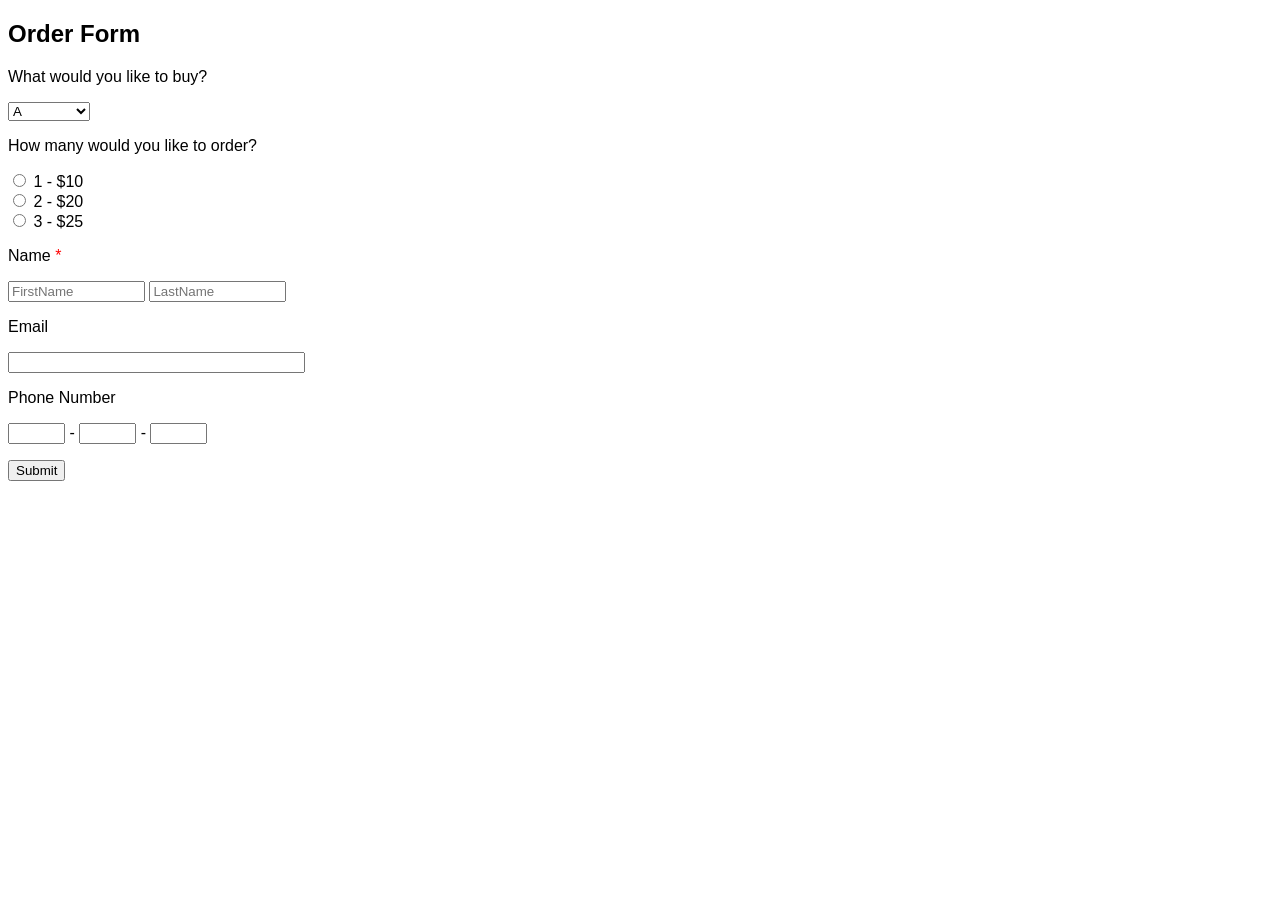
==== simpleform.html @ b94a9e9b "Add files via upload" ====
<!DOCTYPE html>
<html lang="vi">
<head>
    <meta charset="UTF-8">
    <title>Simple Form</title>
    <style>
        .wufoo {
            font-family: "Lucida Grande", "Lucida Sans Unicode", Tahoma, sans-serif;
        }
    </style>
</head>
<body>
    <form method="get" action="simpleform.html" class="wufoo">
        <h2>Order Form</h2>
        
        <p>What would you like to buy?</p>
        <select>
            <option value="">A</option>
            <option>B (+ 0.5$)</option>
            <option>C (+ 0.5$)</option>
        </select>

        <p>How many would you like to order?</p>
        <input type="radio" name="rd"/> 1 - $10 <br/>
        <input type="radio" name="rd"/> 2 - $20 <br/>
        <input type="radio" name="rd"/> 3 - $25 <br/>

        <p>Name <span style="color: red">*</span></p>
        <input type="text" name="firstname" placeholder="FirstName" size="15"/>
        <input type="text" name="lastname" placeholder="LastName" size="15"/>

        <p>Email</p>
        <input type="text" name="email" size="35"/>

        <p>Phone Number</p>
        <input type="text" name="phone1" size="5"/> -
        <input type="text" name="phone2" size="5"/> -
        <input type="text" name="phone3" size="5"/>

        <p><input type="submit" name="btSubmit" value="Submit"/></p>
    </form>
</body>
</html>
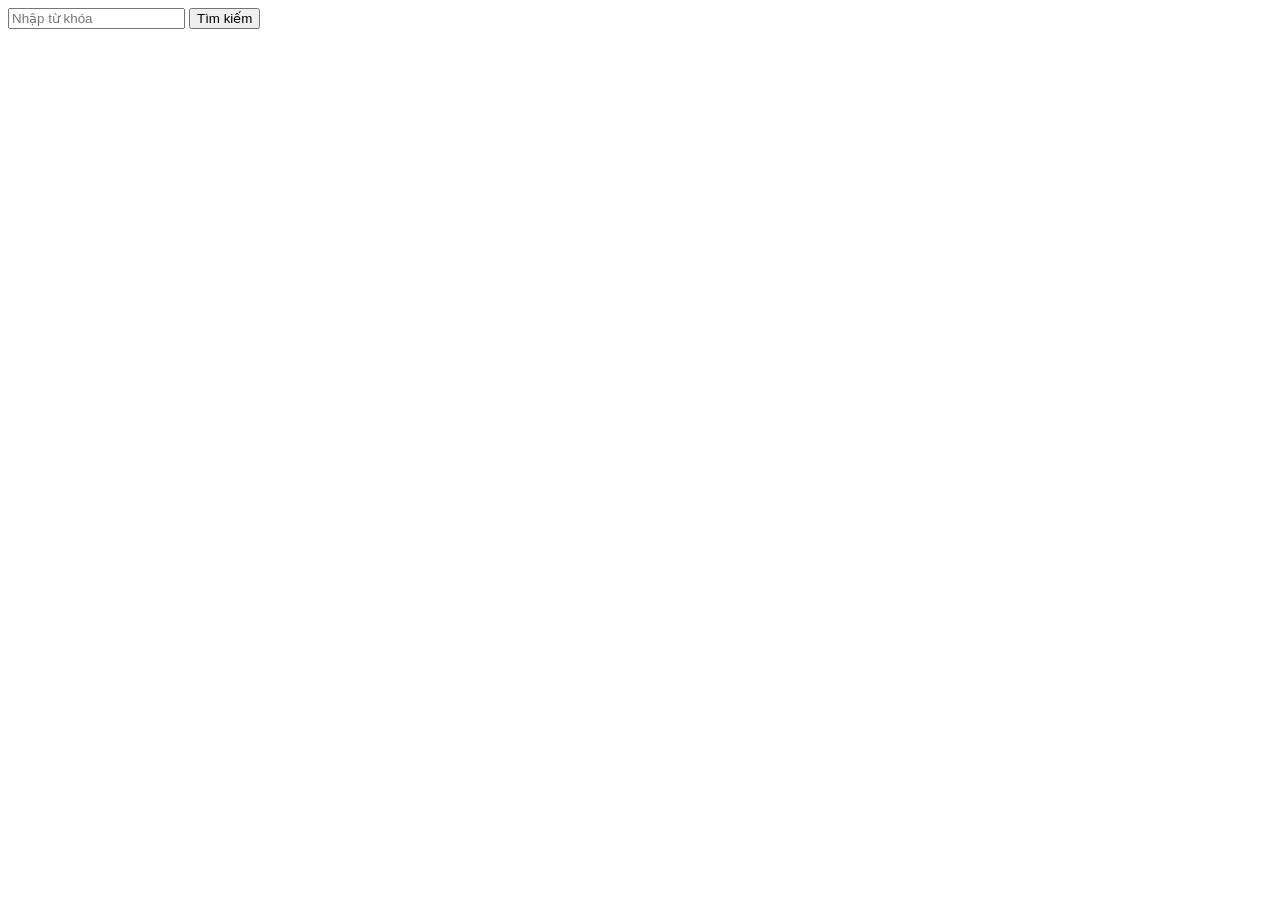
==== commit 1d528d1a: "Add files via upload" ====
--- a/simpleform.html
+++ b/simpleform.html
@@ -1,43 +1,13 @@
 <!DOCTYPE html>
 <html lang="vi">
 <head>
-    <meta charset="UTF-8">
-    <title>Simple Form</title>
-    <style>
-        .wufoo {
-            font-family: "Lucida Grande", "Lucida Sans Unicode", Tahoma, sans-serif;
-        }
-    </style>
+    <meta charset="utf-8">
+    <title>Form Tìm kiếm</title>
 </head>
 <body>
-    <form method="get" action="simpleform.html" class="wufoo">
-        <h2>Order Form</h2>
-        
-        <p>What would you like to buy?</p>
-        <select>
-            <option value="">A</option>
-            <option>B (+ 0.5$)</option>
-            <option>C (+ 0.5$)</option>
-        </select>
-
-        <p>How many would you like to order?</p>
-        <input type="radio" name="rd"/> 1 - $10 <br/>
-        <input type="radio" name="rd"/> 2 - $20 <br/>
-        <input type="radio" name="rd"/> 3 - $25 <br/>
-
-        <p>Name <span style="color: red">*</span></p>
-        <input type="text" name="firstname" placeholder="FirstName" size="15"/>
-        <input type="text" name="lastname" placeholder="LastName" size="15"/>
-
-        <p>Email</p>
-        <input type="text" name="email" size="35"/>
-
-        <p>Phone Number</p>
-        <input type="text" name="phone1" size="5"/> -
-        <input type="text" name="phone2" size="5"/> -
-        <input type="text" name="phone3" size="5"/>
-
-        <p><input type="submit" name="btSubmit" value="Submit"/></p>
+    <form action="https://www.google.com.vn/search" method="GET"> 
+        <input type="text" name="q" placeholder="Nhập từ khóa"/>
+        <input type="submit" value="Tìm kiếm"/>
     </form>
 </body>
 </html>
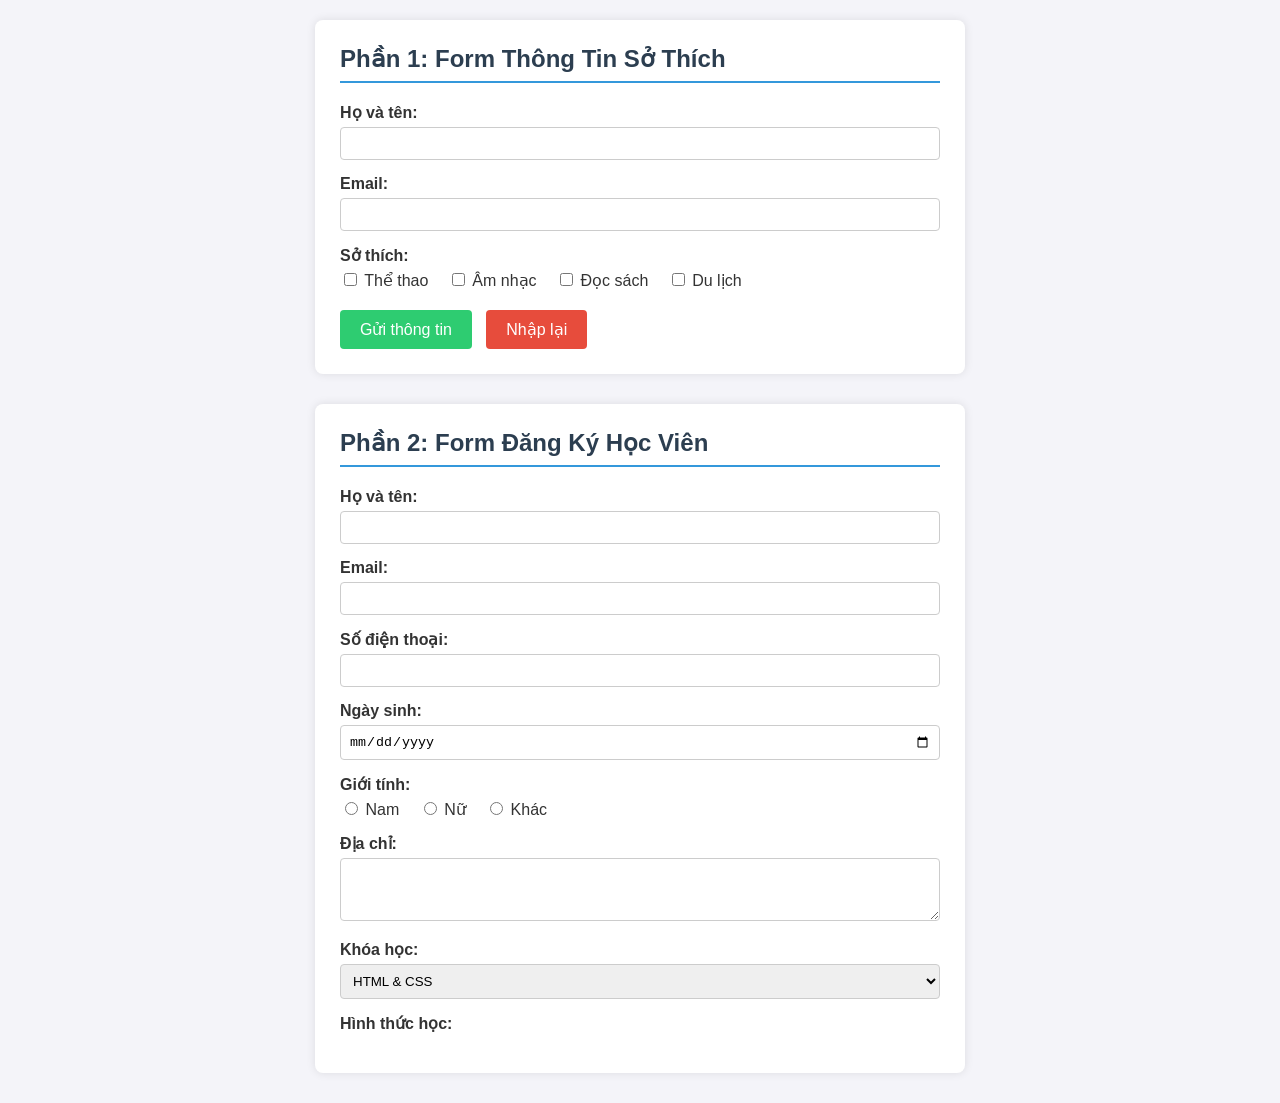
==== commit 18819596: "Add files via upload" ====
--- a/simpleform.html
+++ b/simpleform.html
@@ -1,13 +1,175 @@
 <!DOCTYPE html>
 <html lang="vi">
 <head>
-    <meta charset="utf-8">
-    <title>Form Tìm kiếm</title>
+    <meta charset="UTF-8">
+    <meta name="viewport" content="width=device-width, initial-scale=1.0">
+    <title>Bài tập Tạo Form Đơn Giản</title>
+    <style>
+        body {
+            font-family: Arial, sans-serif;
+            background-color: #f4f4f9;
+            margin: 20px;
+            color: #333;
+        }
+        .form-container {
+            background-color: #ffffff;
+            max-width: 600px;
+            margin: 0 auto 30px auto;
+            padding: 25px;
+            border-radius: 8px;
+            box-shadow: 0 0 10px rgba(0,0,0,0.1);
+        }
+        h2 {
+            color: #2c3e50;
+            border-bottom: 2px solid #3498db;
+            padding-bottom: 8px;
+            margin-top: 0;
+        }
+        .form-group {
+            margin-bottom: 15px;
+        }
+        label {
+            display: block;
+            font-weight: bold;
+            margin-bottom: 5px;
+        }
+        .inline-label {
+            display: inline;
+            font-weight: normal;
+            margin-right: 15px;
+        }
+        input[type="text"],
+        input[type="email"],
+        input[type="date"],
+        select,
+        textarea {
+            width: 100%;
+            padding: 8px;
+            border: 1px solid #ccc;
+            border-radius: 4px;
+            box-sizing: border-box;
+        }
+        textarea {
+            resize: vertical;
+        }
+        .btn-group {
+            margin-top: 20px;
+        }
+        button[type="submit"] {
+            background-color: #2ecc71;
+            color: white;
+            padding: 10px 20px;
+            border: none;
+            border-radius: 4px;
+            cursor: pointer;
+            font-size: 16px;
+        }
+        button[type="submit"]:hover {
+            background-color: #27ae60;
+        }
+        button[type="reset"] {
+            background-color: #e74c3c;
+            color: white;
+            padding: 10px 20px;
+            border: none;
+            border-radius: 4px;
+            cursor: pointer;
+            font-size: 16px;
+            margin-left: 10px;
+        }
+        button[type="reset"]:hover {
+            background-color: #c0392b;
+        }
+    </style>
 </head>
 <body>
-    <form action="https://www.google.com.vn/search" method="GET"> 
-        <input type="text" name="q" placeholder="Nhập từ khóa"/>
-        <input type="submit" value="Tìm kiếm"/>
-    </form>
-</body>
-</html>+
+    <!-- PHẦN 1: FORM CƠ BẢN -->
+    <div class="form-container">
+        <h2>Phần 1: Form Thông Tin Sở Thích</h2>
+        <form action="#" method="POST">
+            <div class="form-group">
+                <label for="yourname">Họ và tên:</label>
+                <input type="text" id="yourname" name="yourname" required>
+            </div>
+
+            <div class="form-group">
+                <label for="email_p1">Email:</label>
+                <input type="email" id="email_p1" name="email" required>
+            </div>
+
+            <div class="form-group">
+                <label>Sở thích:</label>
+                <input type="checkbox" id="thethao" name="hobby" value="thethao">
+                <label for="thethao" class="inline-label">Thể thao</label>
+
+                <input type="checkbox" id="amnhac" name="hobby" value="amnhac">
+                <label for="amnhac" class="inline-label">Âm nhạc</label>
+
+                <input type="checkbox" id="dolsach" name="hobby" value="dolsach">
+                <label for="dolsach" class="inline-label">Đọc sách</label>
+
+                <input type="checkbox" id="dulich" name="hobby" value="dulich">
+                <label for="dulich" class="inline-label">Du lịch</label>
+            </div>
+
+            <div class="btn-group">
+                <button type="submit">Gửi thông tin</button>
+                <button type="reset">Nhập lại</button>
+            </div>
+        </form>
+    </div>
+
+    <!-- PHẦN 2: FORM ĐĂNG KÝ HỌC VIÊN -->
+    <div class="form-container">
+        <h2>Phần 2: Form Đăng Ký Học Viên</h2>
+        <form action="#" method="POST">
+            <div class="form-group">
+                <label for="fullname">Họ và tên:</label>
+                <input type="text" id="fullname" name="fullname" required>
+            </div>
+
+            <div class="form-group">
+                <label for="email_p2">Email:</label>
+                <input type="email" id="email_p2" name="email" required>
+            </div>
+
+            <div class="form-group">
+                <label for="phone">Số điện thoại:</label>
+                <input type="text" id="phone" name="phone">
+            </div>
+
+            <div class="form-group">
+                <label for="birthday">Ngày sinh:</label>
+                <input type="date" id="birthday" name="birthday">
+            </div>
+
+            <div class="form-group">
+                <label>Giới tính:</label>
+                <input type="radio" id="male" name="gender" value="Nam">
+                <label for="male" class="inline-label">Nam</label>
+
+                <input type="radio" id="female" name="gender" value="Nữ">
+                <label for="female" class="inline-label">Nữ</label>
+
+                <input type="radio" id="other" name="gender" value="Khác">
+                <label for="other" class="inline-label">Khác</label>
+            </div>
+
+            <div class="form-group">
+                <label for="address">Địa chỉ:</label>
+                <textarea id="address" name="address" rows="3"></textarea>
+            </div>
+
+            <div class="form-group">
+                <label for="course">Khóa học:</label>
+                <select id="course" name="course">
+                    <option value="HTML & CSS">HTML & CSS</option>
+                    <option value="JavaScript">JavaScript</option>
+                    <option value="Java">Java</option>
+                    <option value="Python">Python</option>
+                </select>
+            </div>
+
+            <div class="form-group">
+                <label>Hình thức học:</label>
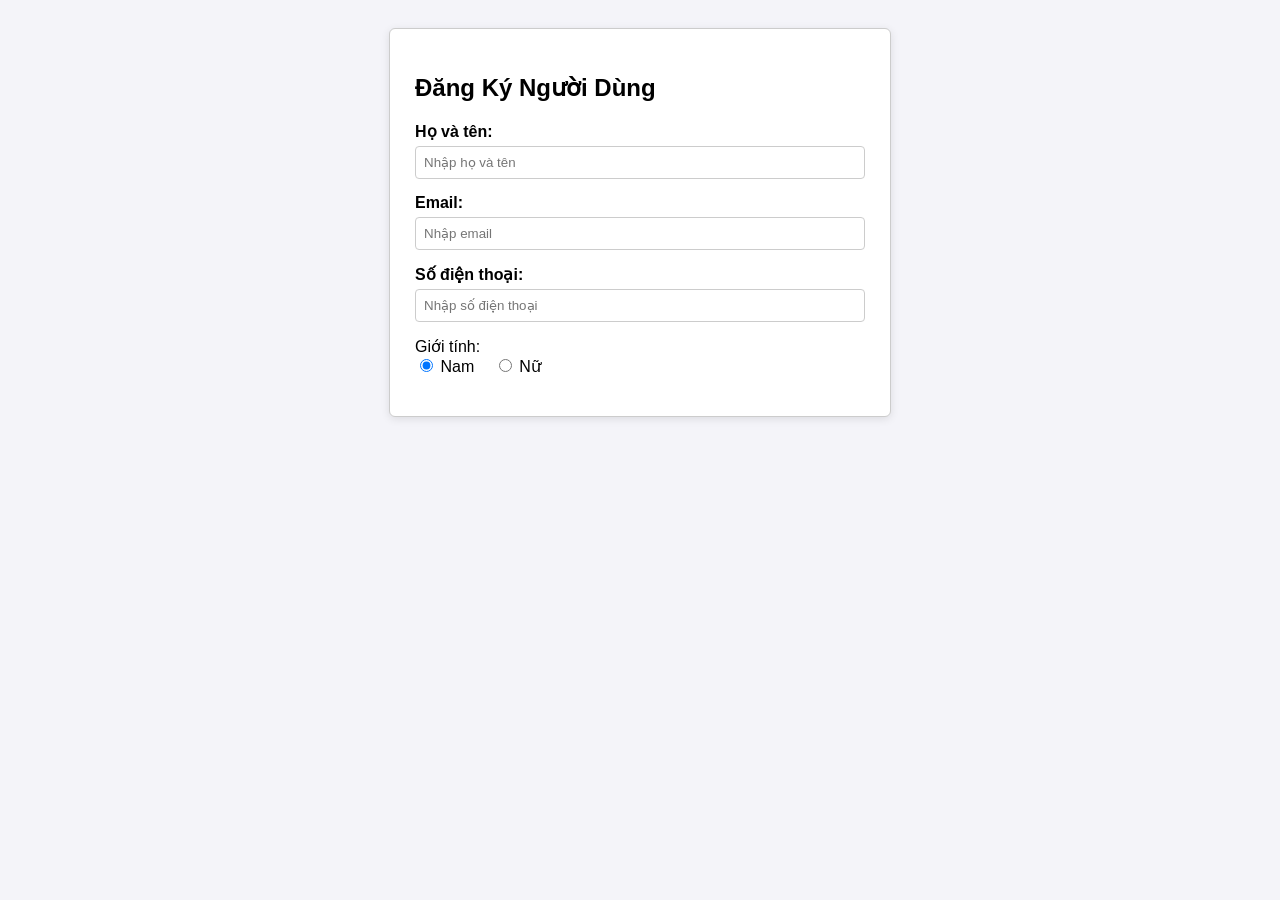
==== commit c8ba1833: "Add files via upload" ====
--- a/simpleform.html
+++ b/simpleform.html
@@ -3,173 +3,86 @@
 <head>
     <meta charset="UTF-8">
     <meta name="viewport" content="width=device-width, initial-scale=1.0">
-    <title>Bài tập Tạo Form Đơn Giản</title>
+    <title>Form Đăng Ký Người Dùng</title>
     <style>
         body {
             font-family: Arial, sans-serif;
             background-color: #f4f4f9;
-            margin: 20px;
-            color: #333;
+            padding: 20px;
         }
-        .form-container {
-            background-color: #ffffff;
-            max-width: 600px;
-            margin: 0 auto 30px auto;
+        .registration-form {
+            background-color: #fff;
+            max-width: 450px;
+            margin: 0 auto;
             padding: 25px;
-            border-radius: 8px;
-            box-shadow: 0 0 10px rgba(0,0,0,0.1);
-        }
-        h2 {
-            color: #2c3e50;
-            border-bottom: 2px solid #3498db;
-            padding-bottom: 8px;
-            margin-top: 0;
+            border: 1px solid #ccc;
+            border-radius: 6px;
+            box-shadow: 0 2px 8px rgba(0,0,0,0.1);
         }
         .form-group {
             margin-bottom: 15px;
         }
         label {
             display: block;
+            margin-bottom: 5px;
             font-weight: bold;
-            margin-bottom: 5px;
-        }
-        .inline-label {
-            display: inline;
-            font-weight: normal;
-            margin-right: 15px;
         }
         input[type="text"],
         input[type="email"],
-        input[type="date"],
-        select,
-        textarea {
+        input[type="tel"] {
             width: 100%;
             padding: 8px;
             border: 1px solid #ccc;
             border-radius: 4px;
             box-sizing: border-box;
         }
-        textarea {
-            resize: vertical;
-        }
-        .btn-group {
-            margin-top: 20px;
+        .gender-group label {
+            display: inline;
+            font-weight: normal;
+            margin-right: 15px;
         }
         button[type="submit"] {
-            background-color: #2ecc71;
+            background-color: #007bff;
             color: white;
-            padding: 10px 20px;
+            padding: 10px 15px;
             border: none;
             border-radius: 4px;
             cursor: pointer;
+            width: 100%;
             font-size: 16px;
         }
         button[type="submit"]:hover {
-            background-color: #27ae60;
-        }
-        button[type="reset"] {
-            background-color: #e74c3c;
-            color: white;
-            padding: 10px 20px;
-            border: none;
-            border-radius: 4px;
-            cursor: pointer;
-            font-size: 16px;
-            margin-left: 10px;
-        }
-        button[type="reset"]:hover {
-            background-color: #c0392b;
+            background-color: #0056b3;
         }
     </style>
 </head>
 <body>
 
-    <!-- PHẦN 1: FORM CƠ BẢN -->
-    <div class="form-container">
-        <h2>Phần 1: Form Thông Tin Sở Thích</h2>
-        <form action="#" method="POST">
+    <div class="registration-form">
+        <h2>Đăng Ký Người Dùng</h2>
+        <form action="http://demo.codegym.vn/6/registration_form/register.php" method="POST">
+            
             <div class="form-group">
-                <label for="yourname">Họ và tên:</label>
-                <input type="text" id="yourname" name="yourname" required>
+                <label for="name">Họ và tên:</label>
+                <input type="text" id="name" name="name" placeholder="Nhập họ và tên" required>
             </div>
 
             <div class="form-group">
-                <label for="email_p1">Email:</label>
-                <input type="email" id="email_p1" name="email" required>
-            </div>
-
-            <div class="form-group">
-                <label>Sở thích:</label>
-                <input type="checkbox" id="thethao" name="hobby" value="thethao">
-                <label for="thethao" class="inline-label">Thể thao</label>
-
-                <input type="checkbox" id="amnhac" name="hobby" value="amnhac">
-                <label for="amnhac" class="inline-label">Âm nhạc</label>
-
-                <input type="checkbox" id="dolsach" name="hobby" value="dolsach">
-                <label for="dolsach" class="inline-label">Đọc sách</label>
-
-                <input type="checkbox" id="dulich" name="hobby" value="dulich">
-                <label for="dulich" class="inline-label">Du lịch</label>
-            </div>
-
-            <div class="btn-group">
-                <button type="submit">Gửi thông tin</button>
-                <button type="reset">Nhập lại</button>
-            </div>
-        </form>
-    </div>
-
-    <!-- PHẦN 2: FORM ĐĂNG KÝ HỌC VIÊN -->
-    <div class="form-container">
-        <h2>Phần 2: Form Đăng Ký Học Viên</h2>
-        <form action="#" method="POST">
-            <div class="form-group">
-                <label for="fullname">Họ và tên:</label>
-                <input type="text" id="fullname" name="fullname" required>
-            </div>
-
-            <div class="form-group">
-                <label for="email_p2">Email:</label>
-                <input type="email" id="email_p2" name="email" required>
+                <label for="email">Email:</label>
+                <input type="email" id="email" name="email" placeholder="Nhập email" required>
             </div>
 
             <div class="form-group">
                 <label for="phone">Số điện thoại:</label>
-                <input type="text" id="phone" name="phone">
+                <input type="tel" id="phone" name="phone" placeholder="Nhập số điện thoại" required>
             </div>
 
-            <div class="form-group">
-                <label for="birthday">Ngày sinh:</label>
-                <input type="date" id="birthday" name="birthday">
-            </div>
-
-            <div class="form-group">
-                <label>Giới tính:</label>
-                <input type="radio" id="male" name="gender" value="Nam">
-                <label for="male" class="inline-label">Nam</label>
+            <div class="form-group gender-group">
+                <label>Giới tính:</label><br>
+                <input type="radio" id="male" name="gender" value="Nam" checked>
+                <label for="male">Nam</label>
 
                 <input type="radio" id="female" name="gender" value="Nữ">
-                <label for="female" class="inline-label">Nữ</label>
+                <label for="female">Nữ</label>
 
-                <input type="radio" id="other" name="gender" value="Khác">
-                <label for="other" class="inline-label">Khác</label>
-            </div>
-
-            <div class="form-group">
-                <label for="address">Địa chỉ:</label>
-                <textarea id="address" name="address" rows="3"></textarea>
-            </div>
-
-            <div class="form-group">
-                <label for="course">Khóa học:</label>
-                <select id="course" name="course">
-                    <option value="HTML & CSS">HTML & CSS</option>
-                    <option value="JavaScript">JavaScript</option>
-                    <option value="Java">Java</option>
-                    <option value="Python">Python</option>
-                </select>
-            </div>
-
-            <div class="form-group">
-                <label>Hình thức học:</label>+                <input type="radio" id="other" name="gender" value="Kh
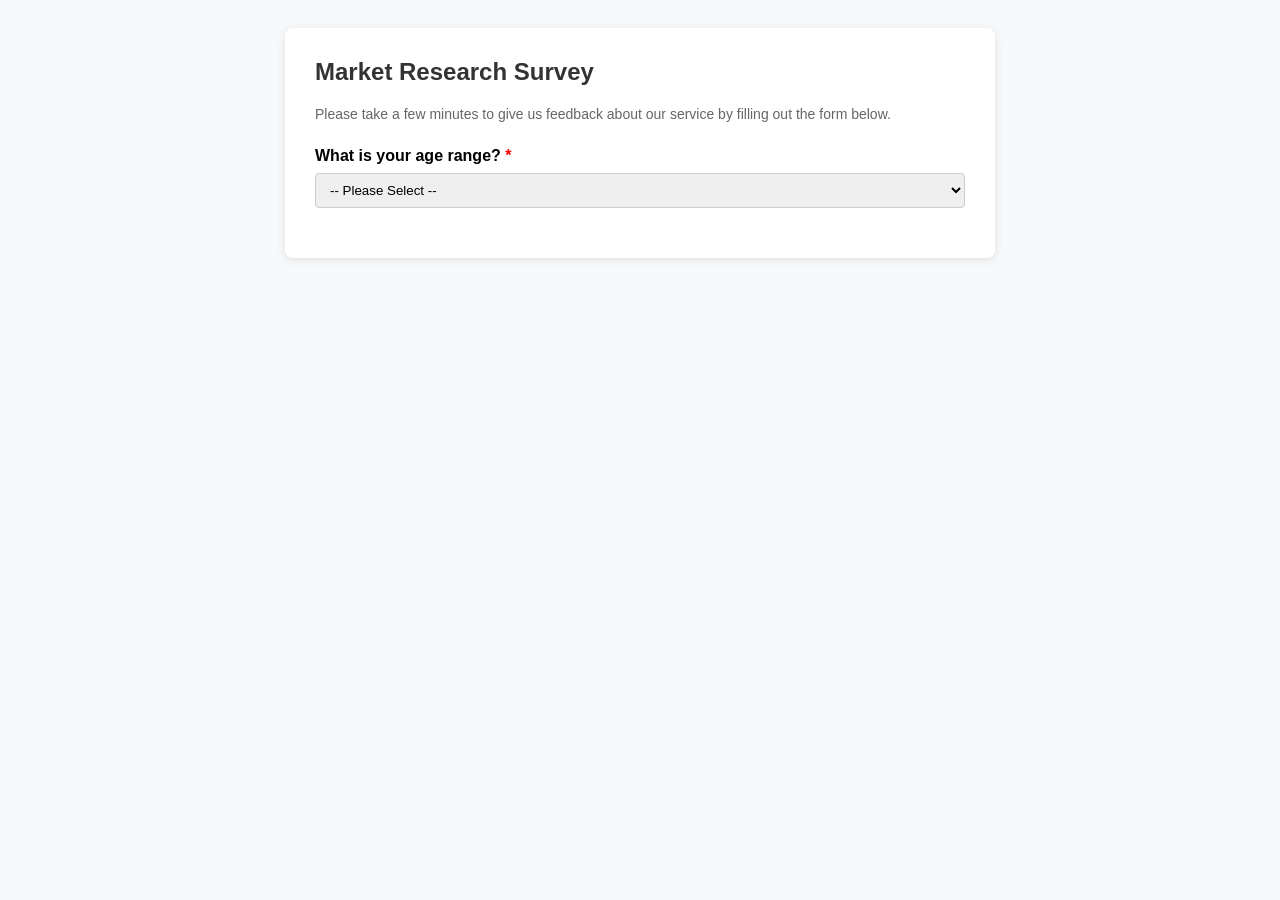
==== commit 0bf47f7f: "Add files via upload" ====
--- a/simpleform.html
+++ b/simpleform.html
@@ -3,52 +3,62 @@
 <head>
     <meta charset="UTF-8">
     <meta name="viewport" content="width=device-width, initial-scale=1.0">
-    <title>Form Đăng Ký Người Dùng</title>
+    <title>Market Research Survey</title>
     <style>
         body {
             font-family: Arial, sans-serif;
-            background-color: #f4f4f9;
+            background-color: #f8f9fa;
             padding: 20px;
         }
-        .registration-form {
-            background-color: #fff;
-            max-width: 450px;
+        .survey-container {
+            background-color: #ffffff;
+            max-width: 650px;
             margin: 0 auto;
-            padding: 25px;
-            border: 1px solid #ccc;
-            border-radius: 6px;
-            box-shadow: 0 2px 8px rgba(0,0,0,0.1);
+            padding: 30px;
+            border-radius: 8px;
+            box-shadow: 0 2px 10px rgba(0,0,0,0.1);
+        }
+        h2 {
+            margin-top: 0;
+            color: #333;
+        }
+        p.subtitle {
+            color: #666;
+            font-size: 14px;
+            margin-bottom: 25px;
         }
         .form-group {
-            margin-bottom: 15px;
+            margin-bottom: 20px;
         }
         label {
             display: block;
-            margin-bottom: 5px;
             font-weight: bold;
+            margin-bottom: 8px;
         }
         input[type="text"],
-        input[type="email"],
-        input[type="tel"] {
+        select,
+        textarea {
             width: 100%;
-            padding: 8px;
+            padding: 8px 10px;
             border: 1px solid #ccc;
             border-radius: 4px;
             box-sizing: border-box;
         }
-        .gender-group label {
-            display: inline;
+        .radio-group label, .checkbox-group label {
+            display: block;
             font-weight: normal;
-            margin-right: 15px;
+            margin-bottom: 6px;
+        }
+        .required {
+            color: red;
         }
         button[type="submit"] {
             background-color: #007bff;
             color: white;
-            padding: 10px 15px;
+            padding: 10px 20px;
             border: none;
             border-radius: 4px;
             cursor: pointer;
-            width: 100%;
             font-size: 16px;
         }
         button[type="submit"]:hover {
@@ -58,31 +68,16 @@
 </head>
 <body>
 
-    <div class="registration-form">
-        <h2>Đăng Ký Người Dùng</h2>
-        <form action="http://demo.codegym.vn/6/registration_form/register.php" method="POST">
+    <div class="survey-container">
+        <h2>Market Research Survey</h2>
+        <p class="subtitle">Please take a few minutes to give us feedback about our service by filling out the form below.</p>
+
+        <form action="#" method="POST">
             
             <div class="form-group">
-                <label for="name">Họ và tên:</label>
-                <input type="text" id="name" name="name" placeholder="Nhập họ và tên" required>
-            </div>
-
-            <div class="form-group">
-                <label for="email">Email:</label>
-                <input type="email" id="email" name="email" placeholder="Nhập email" required>
-            </div>
-
-            <div class="form-group">
-                <label for="phone">Số điện thoại:</label>
-                <input type="tel" id="phone" name="phone" placeholder="Nhập số điện thoại" required>
-            </div>
-
-            <div class="form-group gender-group">
-                <label>Giới tính:</label><br>
-                <input type="radio" id="male" name="gender" value="Nam" checked>
-                <label for="male">Nam</label>
-
-                <input type="radio" id="female" name="gender" value="Nữ">
-                <label for="female">Nữ</label>
-
-                <input type="radio" id="other" name="gender" value="Kh+                <label for="age">What is your age range? <span class="required">*</span></label>
+                <select id="age" name="age" required>
+                    <option value="">-- Please Select --</option>
+                    <option value="18-24">18 - 24</option>
+                    <option value="25-34">25 - 34</option>
+                    <option value="35
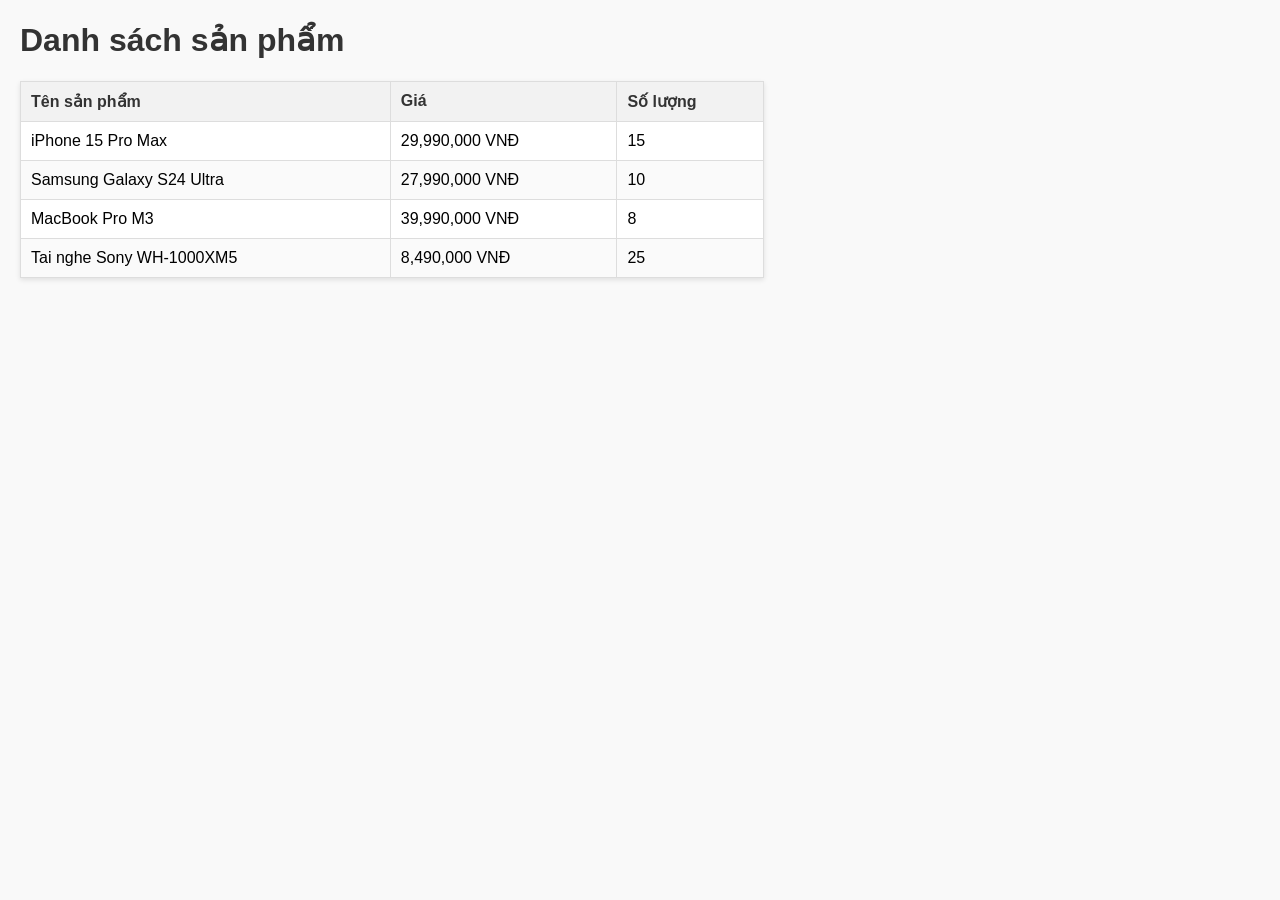
==== commit 2afcd47b: "Add files via upload" ====
--- a/simpleform.html
+++ b/simpleform.html
@@ -3,81 +3,71 @@
 <head>
     <meta charset="UTF-8">
     <meta name="viewport" content="width=device-width, initial-scale=1.0">
-    <title>Market Research Survey</title>
+    <title>Danh sách sản phẩm</title>
     <style>
         body {
             font-family: Arial, sans-serif;
-            background-color: #f8f9fa;
-            padding: 20px;
+            margin: 20px;
+            background-color: #f9f9f9;
         }
-        .survey-container {
-            background-color: #ffffff;
-            max-width: 650px;
-            margin: 0 auto;
-            padding: 30px;
-            border-radius: 8px;
-            box-shadow: 0 2px 10px rgba(0,0,0,0.1);
-        }
-        h2 {
-            margin-top: 0;
+        h1 {
             color: #333;
         }
-        p.subtitle {
-            color: #666;
-            font-size: 14px;
-            margin-bottom: 25px;
+        table {
+            width: 60%;
+            border-collapse: collapse;
+            background-color: #fff;
+            box-shadow: 0 2px 5px rgba(0,0,0,0.1);
         }
-        .form-group {
-            margin-bottom: 20px;
+        th, td {
+            border: 1px solid #dddddd;
+            text-align: left;
+            padding: 10px;
         }
-        label {
-            display: block;
-            font-weight: bold;
-            margin-bottom: 8px;
+        th {
+            background-color: #f2f2f2;
+            color: #333;
         }
-        input[type="text"],
-        select,
-        textarea {
-            width: 100%;
-            padding: 8px 10px;
-            border: 1px solid #ccc;
-            border-radius: 4px;
-            box-sizing: border-box;
-        }
-        .radio-group label, .checkbox-group label {
-            display: block;
-            font-weight: normal;
-            margin-bottom: 6px;
-        }
-        .required {
-            color: red;
-        }
-        button[type="submit"] {
-            background-color: #007bff;
-            color: white;
-            padding: 10px 20px;
-            border: none;
-            border-radius: 4px;
-            cursor: pointer;
-            font-size: 16px;
-        }
-        button[type="submit"]:hover {
-            background-color: #0056b3;
+        tr:nth-child(even) {
+            background-color: #fafafa;
         }
     </style>
 </head>
 <body>
 
-    <div class="survey-container">
-        <h2>Market Research Survey</h2>
-        <p class="subtitle">Please take a few minutes to give us feedback about our service by filling out the form below.</p>
+    <h1>Danh sách sản phẩm</h1>
 
-        <form action="#" method="POST">
-            
-            <div class="form-group">
-                <label for="age">What is your age range? <span class="required">*</span></label>
-                <select id="age" name="age" required>
-                    <option value="">-- Please Select --</option>
-                    <option value="18-24">18 - 24</option>
-                    <option value="25-34">25 - 34</option>
-                    <option value="35+    <table>
+        <thead>
+            <tr>
+                <th>Tên sản phẩm</th>
+                <th>Giá</th>
+                <th>Số lượng</th>
+            </tr>
+        </thead>
+        <tbody>
+            <tr>
+                <td>iPhone 15 Pro Max</td>
+                <td>29,990,000 VNĐ</td>
+                <td>15</td>
+            </tr>
+            <tr>
+                <td>Samsung Galaxy S24 Ultra</td>
+                <td>27,990,000 VNĐ</td>
+                <td>10</td>
+            </tr>
+            <tr>
+                <td>MacBook Pro M3</td>
+                <td>39,990,000 VNĐ</td>
+                <td>8</td>
+            </tr>
+            <tr>
+                <td>Tai nghe Sony WH-1000XM5</td>
+                <td>8,490,000 VNĐ</td>
+                <td>25</td>
+            </tr>
+        </tbody>
+    </table>
+
+</body>
+</html>
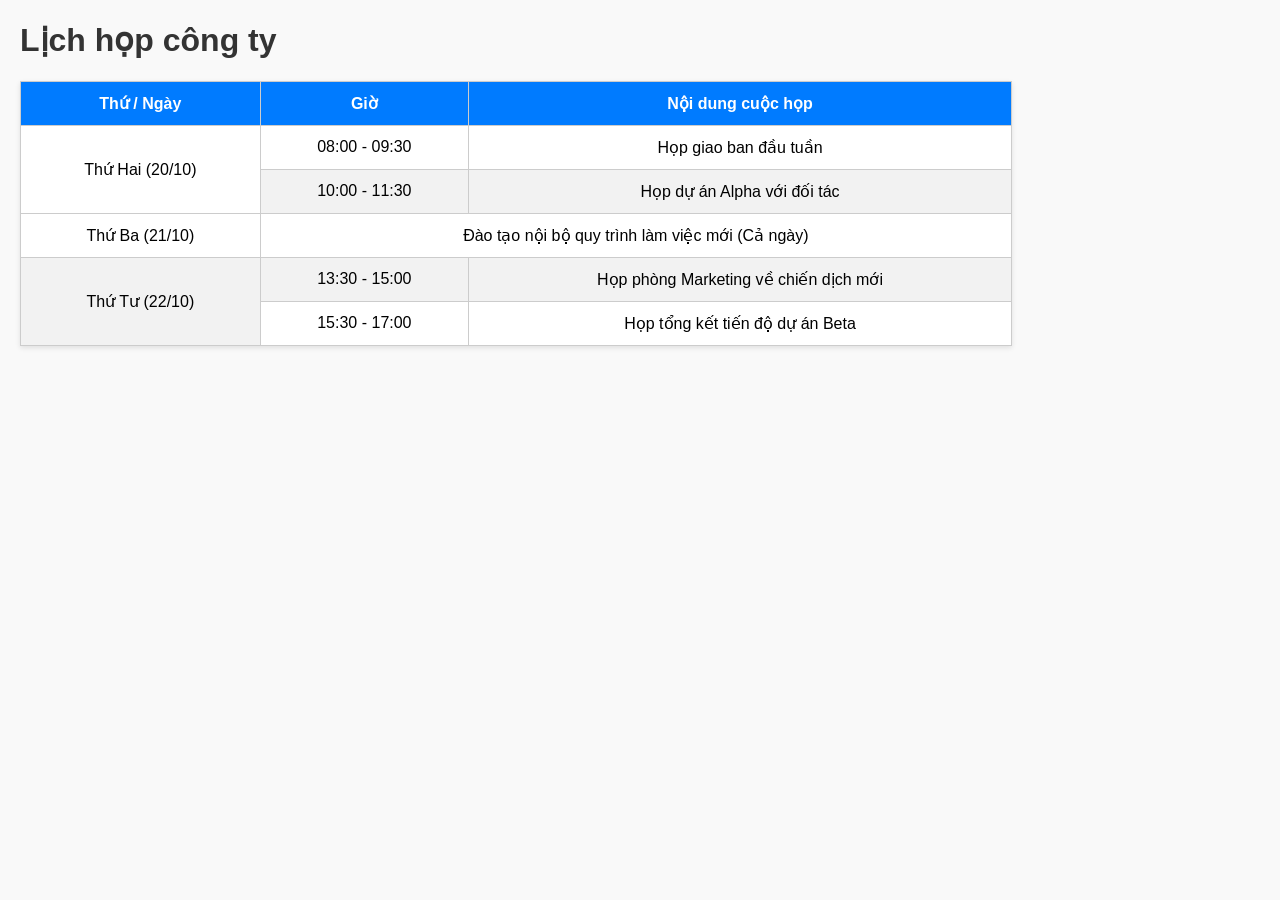
==== commit 8e32c656: "Add files via upload" ====
--- a/simpleform.html
+++ b/simpleform.html
@@ -3,7 +3,7 @@
 <head>
     <meta charset="UTF-8">
     <meta name="viewport" content="width=device-width, initial-scale=1.0">
-    <title>Danh sách sản phẩm</title>
+    <title>Lịch họp công ty</title>
     <style>
         body {
             font-family: Arial, sans-serif;
@@ -14,57 +14,62 @@
             color: #333;
         }
         table {
-            width: 60%;
+            width: 80%;
             border-collapse: collapse;
             background-color: #fff;
             box-shadow: 0 2px 5px rgba(0,0,0,0.1);
         }
         th, td {
-            border: 1px solid #dddddd;
-            text-align: left;
-            padding: 10px;
+            border: 1px solid #ccc;
+            padding: 12px;
+            text-align: center;
         }
         th {
-            background-color: #f2f2f2;
-            color: #333;
+            background-color: #007bff;
+            color: white;
         }
         tr:nth-child(even) {
-            background-color: #fafafa;
+            background-color: #f2f2f2;
         }
     </style>
 </head>
 <body>
 
-    <h1>Danh sách sản phẩm</h1>
+    <h1>Lịch họp công ty</h1>
 
     <table>
         <thead>
             <tr>
-                <th>Tên sản phẩm</th>
-                <th>Giá</th>
-                <th>Số lượng</th>
+                <th>Thứ / Ngày</th>
+                <th>Giờ</th>
+                <th>Nội dung cuộc họp</th>
             </tr>
         </thead>
         <tbody>
             <tr>
-                <td>iPhone 15 Pro Max</td>
-                <td>29,990,000 VNĐ</td>
-                <td>15</td>
+                <!-- Gộp 2 dòng cho cột Ngày -->
+                <td rowspan="2">Thứ Hai (20/10)</td>
+                <td>08:00 - 09:30</td>
+                <td>Họp giao ban đầu tuần</td>
             </tr>
             <tr>
-                <td>Samsung Galaxy S24 Ultra</td>
-                <td>27,990,000 VNĐ</td>
-                <td>10</td>
+                <td>10:00 - 11:30</td>
+                <td>Họp dự án Alpha với đối tác</td>
             </tr>
             <tr>
-                <td>MacBook Pro M3</td>
-                <td>39,990,000 VNĐ</td>
-                <td>8</td>
+                <td>Thứ Ba (21/10)</td>
+                <!-- Gộp 2 cột cho trường hợp họp kéo dài cả ngày -->
+                <td colspan="2">Đào tạo nội bộ quy trình làm việc mới (Cả ngày)</td>
             </tr>
             <tr>
-                <td>Tai nghe Sony WH-1000XM5</td>
-                <td>8,490,000 VNĐ</td>
-                <td>25</td>
+                <!-- Gộp 2 dòng cho cột Ngày -->
+                <td rowspan="2">Thứ Tư (22/10)</td>
+                <td>13:30 - 15:00</td>
+                <td>Họp phòng Marketing về chiến dịch mới</td>
+            </tr>
+            <tr>
+                <td>15:30 - 17:00</td>
+                <td>Họp tổng kết tiến độ dự án Beta</td>
             </tr>
         </tbody>
     </table>
